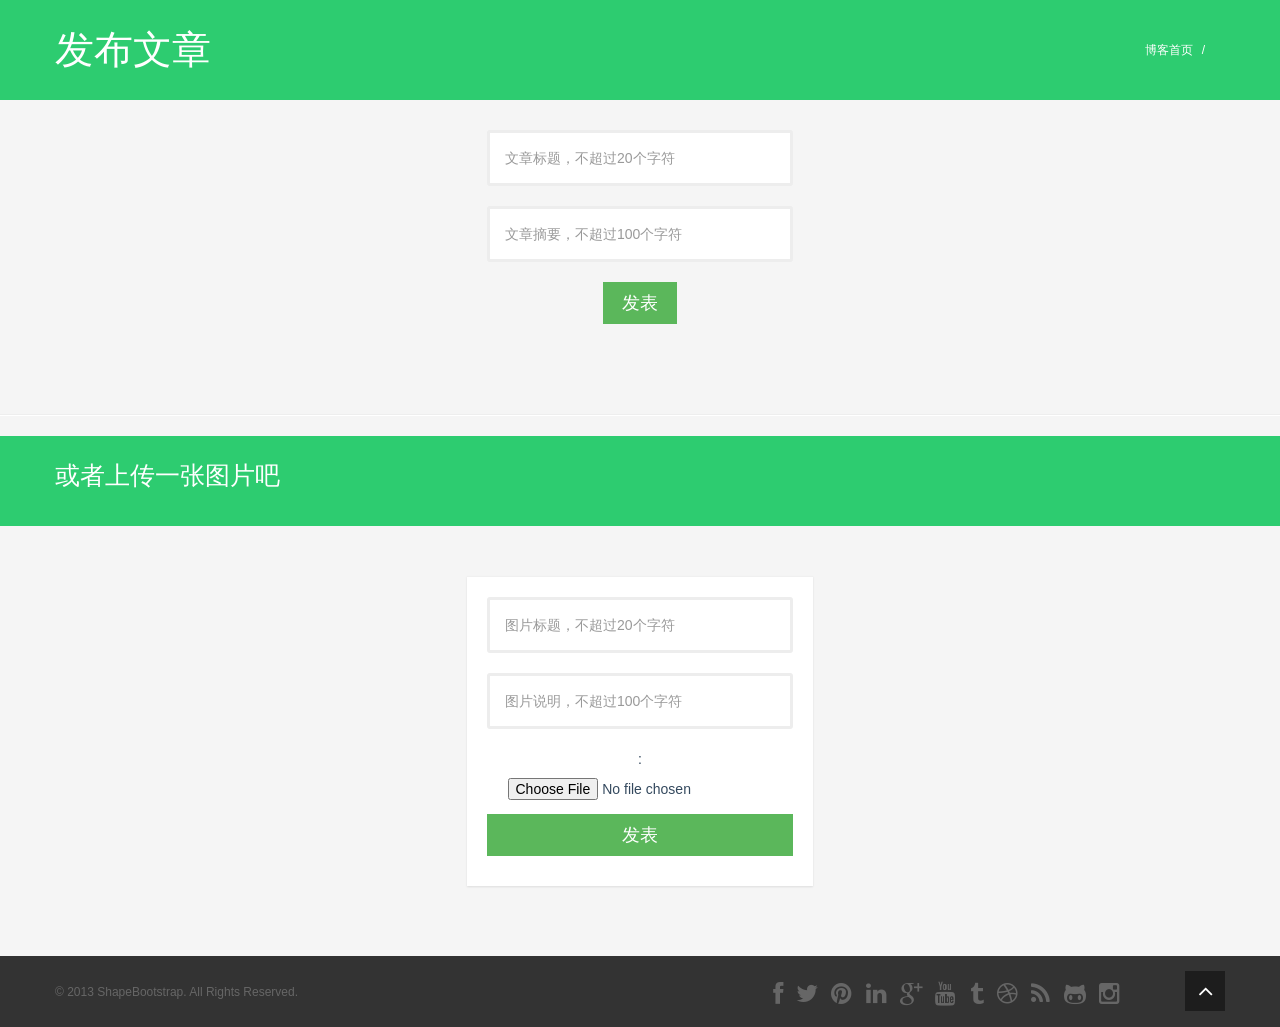
==== src/main/webapp/WEB-INF/templates/add.html @ ae58a2ca "回寝室继续写" ====
<!DOCTYPE html>
<!--[if lt IE 7]>      <html class="no-js lt-ie9 lt-ie8 lt-ie7"> <![endif]-->
<!--[if IE 7]>         <html class="no-js lt-ie9 lt-ie8"> <![endif]-->
<!--[if IE 8]>         <html class="no-js lt-ie9"> <![endif]-->
<!--[if gt IE 8]><!--> <html class="no-js"> <!--<![endif]-->
<head>
  <meta charset="utf-8">
  <meta http-equiv="X-UA-Compatible" content="IE=edge,chrome=1">
  <title>Registration | Nova</title>
  <meta name="description" content="">
  <meta name="viewport" content="width=device-width">

  <link rel="stylesheet" href="css/bootstrap.min.css">
  <link rel="stylesheet" href="css/bootstrap-responsive.min.css">
  <link rel="stylesheet" href="css/font-awesome.min.css">
  <link rel="stylesheet" href="css/main.css">
  <link rel="stylesheet" href="css/sl-slide.css">

  <script src="js/vendor/modernizr-2.6.2-respond-1.1.0.min.js"></script>

  <!-- Le fav and touch icons -->
  <link rel="shortcut icon" href="images/ico/favicon.ico">
  <link rel="apple-touch-icon-precomposed" sizes="144x144" href="images/ico/apple-touch-icon-144-precomposed.png">
  <link rel="apple-touch-icon-precomposed" sizes="114x114" href="images/ico/apple-touch-icon-114-precomposed.png">
  <link rel="apple-touch-icon-precomposed" sizes="72x72" href="images/ico/apple-touch-icon-72-precomposed.png">
  <link rel="apple-touch-icon-precomposed" href="images/ico/apple-touch-icon-57-precomposed.png">
</head>

<body>

 

<header class="navbar navbar-fixed-top">
  <section class="title">
    <div class="container">
      <div class="row-fluid">
        <div class="span6">
          <h1>发布文章</h1>
        </div>
        <div class="span6">
          <ul class="breadcrumb pull-right">
            <li><a href="/">博客首页</a> <span class="divider">/</span></li>
          </ul>
        </div>
      </div>
    </div>
  </section>
  </header>
  <!-- / .title -->       


  <section id="about-us" class="container">
    <form class="center" action='' method="POST">
        <div class="control-group">
          <!-- Username -->
          <div class="controls">
            <input type="text" id="title" name="title" placeholder="文章标题，不超过20个字符" class="input-xlarge" required="required">
          </div>
        </div>

        <div class="control-group">
          <!-- E-mail -->
          <div class="controls">
            <input type="text" id="summary" name="summary" placeholder="文章摘要，不超过100个字符" class="input-xlarge" required="required">
          </div>
        </div>

        <div class="control-group">
           <script id="editor" type="text/plain" style="height:500px;"></script>
        </div>

        
        <div class="control-group">
          <!-- Button -->
          <div>
            <button class="btn btn-success btn-large">发表</button>
          </div>

    </form>
  </section>
  
<hr>
  <section class="title">
    <div class="container">
      <div class="row-fluid">
        <div class="span6">
          <h3>或者上传一张图片吧</h3>
        </div>
      </div>
    </div>
  </section>
  <section id="registration-page" class="container">
    <form class="center" action='' method="POST">
      <fieldset class="registration-form">
        <div class="control-group">
          <!-- Username -->
          <div class="controls">
            <input type="text" id="title" name="title" placeholder="图片标题，不超过20个字符" class="input-xlarge" required="required">
          </div>
        </div>

        <div class="control-group">
          <!-- E-mail -->
          <div class="controls">
            <input type="text" id="summary" name="summary" placeholder="图片说明，不超过100个字符" class="input-xlarge" required="required">
          </div>
        </div>

        <div class="control-group">
           <div class="form-group">
             <label for="input" class="col-sm-2 control-label">:</label>
             <div class="col-sm-10">
               <input type="file" name="" id="input" class="form-control" value="" required="required" pattern="" title="">
             </div>
           </div>
        </div>

        

        <div class="control-group">
          <!-- Button -->
          <div class="controls">
            <button class="btn btn-success btn-large btn-block">发表</button>
          </div>
        </div>
      </fieldset>
    </form>
  </section>

</section>
<!--/bottom-->

<!--Footer-->
<footer id="footer">
    <div class="container">
        <div class="row-fluid">
            <div class="span5 cp">
                &copy; 2013 <a target="_blank" href="http://shapebootstrap.net/" title="Free Twitter Bootstrap WordPress Themes and HTML templates">ShapeBootstrap</a>. All Rights Reserved.
            </div>
            <!--/Copyright-->

            <div class="span6">
                <ul class="social pull-right">
                    <li><a href="#"><i class="icon-facebook"></i></a></li>
                    <li><a href="#"><i class="icon-twitter"></i></a></li>
                    <li><a href="#"><i class="icon-pinterest"></i></a></li>
                    <li><a href="#"><i class="icon-linkedin"></i></a></li>
                    <li><a href="#"><i class="icon-google-plus"></i></a></li>                       
                    <li><a href="#"><i class="icon-youtube"></i></a></li>
                    <li><a href="#"><i class="icon-tumblr"></i></a></li>                        
                    <li><a href="#"><i class="icon-dribbble"></i></a></li>
                    <li><a href="#"><i class="icon-rss"></i></a></li>
                    <li><a href="#"><i class="icon-github-alt"></i></a></li>
                    <li><a href="#"><i class="icon-instagram"></i></a></li>                   
                </ul>
            </div>

            <div class="span1">
                <a id="gototop" class="gototop pull-right" href="#"><i class="icon-angle-up"></i></a>
            </div>
            <!--/Goto Top-->
        </div>
    </div>
</footer>
<!--/Footer-->

<!--  Login form -->
<div class="modal hide fade in" id="loginForm" aria-hidden="false">
    <div class="modal-header">
        <i class="icon-remove" data-dismiss="modal" aria-hidden="true"></i>
        <h4>Login Form</h4>
    </div>
    <!--Modal Body-->
    <div class="modal-body">
        <form class="form-inline" action="index.html" method="post" id="form-login">
            <input type="text" class="input-small" placeholder="Email">
            <input type="password" class="input-small" placeholder="Password">
            <label class="checkbox">
                <input type="checkbox"> Remember me
            </label>
            <button type="submit" class="btn btn-primary">Sign in</button>
        </form>
        <a href="#">Forgot your password?</a>
    </div>
    <!--/Modal Body-->
</div>
<!--  /Login form -->

<script src="js/vendor/jquery-1.9.1.min.js"></script>
<script src="js/vendor/bootstrap.min.js"></script>
<script src="js/main.js"></script>

</body>
</html>
---- src/main/webapp/WEB-INF/templates/css/main.css ----
.clearfix{*zoom:1}.clearfix:before,.clearfix:after{display:table;content:"";line-height:0}.clearfix:after{clear:both}.hide-text{font:0/0 a;color:transparent;text-shadow:none;background-color:transparent;border:0}.input-block-level{display:block;width:100%;min-height:30px;-webkit-box-sizing:border-box;-moz-box-sizing:border-box;box-sizing:border-box}body{padding-top:80px;font-size:12px;color:#34495e;background:#f5f5f5}body h1,body h2,body h3,body h4,body .created{font-family:"Fjalla One";font-weight:normal}body h5,body h6{margin:0}body h3,body h4{margin-top:0}.btn{-webkit-border-radius:0;-moz-border-radius:0;border-radius:0;border:0;background-image:none;text-shadow:none;-webkit-box-shadow:none;-moz-box-shadow:none;box-shadow:none}.btn.btn-transparent{border:3px solid #fff;background:transparent;color:#fff}.btn.btn-transparent:hover{border-color:rgba(255,255,255,0.5)}.btn.btn-link{color:#2dcc70;padding:0}.btn.btn-link:hover{text-decoration:none}.btn-primary{background-color:#2dcc70}.btn-primary:hover{background-color:#24a259}a{color:#2dcc70;-webkit-transition:300ms;-moz-transition:300ms;-o-transition:300ms;transition:300ms}a:hover,a:focus{color:#005580;text-decoration:none;outline:0}.dropdown-menu{margin-top:-1px;min-width:180px}body>section{padding:50px 0}body>section#slide-show{padding:0}#recent-works{background:#2dcc70;color:#fff}#recent-works .links>a{background:#fff;color:#2dcc70;text-shadow:none}#clients{background:#fff}#clients h4{color:#999}#clients .carousel{margin-bottom:0}#clients .clients ul.thumbnails{margin:0}#clients .clients ul.thumbnails>li{text-align:center;margin-bottom:0}#clients .prev,#clients .next{color:#999}.title{background:#2dcc70;color:#fff;padding:20px 0}.center{text-align:center}.box{background-color:#fff;border-top:1px solid #f0f0f0;-webkit-box-shadow:0 1px 2px 0 rgba(0,0,0,0.1);box-shadow:0 1px 2px 0 rgba(0,0,0,0.1);padding:10px;-webkit-border-radius:4px;-moz-border-radius:4px;border-radius:4px}.progress{margin-bottom:10px}.progress,.progress .bar{-webkit-border-radius:0;-moz-border-radius:0;border-radius:0;background-image:none;-webkit-box-shadow:none;-moz-box-shadow:none;box-shadow:none;text-shadow:none;height:30px;line-height:30px}.label,.badge{font-weight:300;font-size:90%}ul.breadcrumb{margin:12px 0 0;background:transparent}ul.breadcrumb>li{text-shadow:none}ul.breadcrumb>li>a,ul.breadcrumb>li .divider{color:#fff}ul.breadcrumb>li.active{color:rgba(255,255,255,0.7)}ul.tag-cloud li{display:inline-block;margin:0 0 2px 0}.btn-social{border:0;color:#fff;text-shadow:0 1px rgba(0,0,0,0.5)}.btn-social.btn-facebook{background:#4f7dd4}.btn-social.btn-facebook:hover{background:#789bde}.btn-social.btn-twitter{background:#5bceff}.btn-social.btn-twitter:hover{background:#8eddff}.btn-social.btn-linkedin{background:#21a6d8}.btn-social.btn-linkedin:hover{background:#49b9e3}.btn-social.btn-google-plus{background:#dc422b}.btn-social.btn-google-plus:hover{background:#e36957}.btn-social:hover{color:#fff}header.navbar .navbar-inner{background:#fff!important;border:0;-webkit-box-shadow:none;-moz-box-shadow:none;box-shadow:none}header #logo{width:220px;height:80px;background:url(../images/logo.png) no-repeat 0 50%}header.navbar{margin-bottom:0}header.navbar .nav{margin-top:20px}header.navbar .nav>li{margin-left:1px}header.navbar .nav>li>a{padding-top:10px;padding-bottom:10px;color:#333;font-family:"Fjalla One";font-size:14px;text-transform:uppercase;text-shadow:none}header.navbar .nav>li>a:hover{background:transparent;color:#2dcc70;-webkit-box-shadow:none;-moz-box-shadow:none;box-shadow:none}header.navbar .nav>li.active>a,header.navbar .nav>li.active>a:hover{background:transparent;color:#2dcc70;-webkit-box-shadow:none;-moz-box-shadow:none;box-shadow:none}header.navbar .nav>li.dropdown.open>a.dropdown-toggle{background:transparent;color:#2dcc70}header.navbar .nav>li.login>a{border-left:1px solid #e5e5e5}header .dropdown-menu{margin-top:20px}header .dropdown-menu:before{display:none!important}.navbar .nav li.dropdown.open>.dropdown-toggle,.navbar .nav li.dropdown.active>.dropdown-toggle,.navbar .nav li.dropdown.open.active>.dropdown-toggle{background-color:transparent;color:#2dcc70}.navbar .nav>.active>a,.navbar .nav>.active>a:hover,.navbar .nav>.active>a:focus{-webkit-box-shadow:none;-moz-box-shadow:none;box-shadow:none}.navbar .nav>li>a:focus,.navbar .nav>li>a:hover{color:#2dcc70}.dropdown-menu{-webkit-border-radius:0;-moz-border-radius:0;border-radius:0;-webkit-box-shadow:none;-moz-box-shadow:none;box-shadow:none;padding:0;border:0}.dropdown-menu>.active>a,.dropdown-menu>.active>a:hover,.dropdown-menu>.active>a:focus,.dropdown-menu>li>a:hover,.dropdown-menu>li>a:focus,.dropdown-submenu:hover>a,.dropdown-submenu:focus>a{background:#24a259}.main-info{background-color:#fff;color:#999}.main-info h4{color:#999}.icon-medium{font-size:18px;width:18px;line-height:18px;text-align:center;display:inline-block;background:#2dcc70;padding:10px;-webkit-border-radius:100%;-moz-border-radius:100%;border-radius:100%;color:#fff}.modal{border:0}.modal#loginForm{width:600px;margin-left:-300px}.modal .modal-header{border:0;padding:20px 20px 0}.modal .modal-header>h4{font-weight:300;font-size:14px;color:#848484;text-transform:uppercase;margin:0}.modal .modal-body{padding:20px}.modal input[type="text"],.modal input[type="password"]{padding:5px 10px;min-height:30px;width:130px;margin-right:10px}.modal .icon-remove{color:#848484;position:absolute;right:-5px;top:-5px;width:16px;height:16px;line-height:16px;text-align:center;display:block;background:#ebebeb;-webkit-border-radius:100%;-moz-border-radius:100%;border-radius:100%;cursor:pointer}.modal button{margin-left:10px;border:0}.gap{margin-bottom:50px}.big-gap{margin-bottom:100px}.no-margin{margin:0;padding:0}#services{background:#252525;color:#999}#services h1,#services h2,#services h3,#services h4,#services h5,#services h6{color:#fff}#main-contents{margin-top:20px}#main-contents .blog-news .created{font-size:18px;color:#2dcc70}.registration-form{border:0;background-color:#fff;border-top:1px solid #f0f0f0;-webkit-box-shadow:0 1px 2px 0 rgba(0,0,0,0.1);-moz-box-shadow:0 1px 2px 0 rgba(0,0,0,0.1);box-shadow:0 1px 2px 0 rgba(0,0,0,0.1);padding:20px;display:inline-block}#bottom{background:#232323;color:#6f6f6f}#bottom h4{margin-top:0;margin-bottom:15px}#bottom h1,#bottom h2,#bottom h3,#bottom h4,#bottom h5,#bottom h6{color:#fff}#bottom a{color:#6f6f6f}#bottom a:hover{color:#2dcc70}#bottom ul.address>li{position:relative;padding-left:20px;margin-top:10px}#bottom ul.address>li:first-child{margin-top:0}#bottom ul.address>li>i{position:absolute;top:3px;left:0}#bottom ul.thumbnails{margin-bottom:0}#bottom ul.thumbnails li{margin-bottom:5px}ul.arrow,ul.arrow-double,ul.tick,ul.cross,ul.star,ul.rss{list-style:none;padding:0;margin:0}ul.arrow li::before,ul.arrow-double li::before,ul.tick li::before,ul.cross li::before,ul.star li::before,ul.rss li::before,ul.arrow li::after,ul.arrow-double li::after,ul.tick li::after,ul.cross li::after,ul.star li::after,ul.rss li::after{font-family:FontAwesome;font-size:11px}ul.arrow li::before,ul.arrow-double li::before,ul.tick li::before,ul.cross li::before,ul.star li::before,ul.rss li::before{margin-right:5px}ul.arrow li::before{content:"\f105"}ul.arrow-double li::before{content:"\f101"}ul.tick li::before{content:"\f00c"}ul.cross li::before{content:"\f00d"}ul.star li::before{content:"\f006"}ul.rss li::before{content:"\f09e"}#footer{background:#333;padding-top:15px;padding-bottom:15px;color:#666}#footer a{color:#666}#footer a:hover{color:#2dcc70}#footer #gototop{height:40px;line-height:40px;width:40px;text-align:center;display:inline-block;background:#1d1d1d;font-size:24px;color:#fff}#footer #gototop:hover{background:#2b2b2b;text-decoration:none}#footer .cp{margin-top:11px}ul.social{list-style:none;margin:10px 0 0;padding:0;display:inline-block}ul.social>li{display:inline-block;margin:0 5px}ul.social>li>a{font-size:24px;color:#666}ul.social>li>a:hover{color:#999}.box-border{padding:15px}.accordion-group{background-color:#fff;border-top:1px solid #f0f0f0}.accordion-heading .accordion-toggle{color:#666;font-weight:700}.accordion-inner{border-top:0}.blog .blog-item h2{margin-top:0}.blog .blog-item .date span{display:block;text-align:center}.blog .blog-item .date span.day{font-size:50px;line-height:50px;padding-top:10px;font-family:"Fjalla One",sans-serif}.blog .blog-item .date span.month{font-size:18px}.blog .blog-item .tag{margin-top:5px}.blog .blog-item .avatar{margin-top:5px}select,textarea,input[type="text"],input[type="password"],input[type="datetime"],input[type="datetime-local"],input[type="date"],input[type="month"],input[type="time"],input[type="week"],input[type="number"],input[type="email"],input[type="url"],input[type="search"],input[type="tel"],input[type="color"],.uneditable-input{-webkit-border-radius:3px;-moz-border-radius:3px;border-radius:3px;-webkit-box-shadow:none;-moz-box-shadow:none;box-shadow:none;min-height:50px;padding:0 15px;border:3px solid #ededed}select:focus,textarea:focus,input[type="text"]:focus,input[type="password"]:focus,input[type="datetime"]:focus,input[type="datetime-local"]:focus,input[type="date"]:focus,input[type="month"]:focus,input[type="time"]:focus,input[type="week"]:focus,input[type="number"]:focus,input[type="email"]:focus,input[type="url"]:focus,input[type="search"]:focus,input[type="tel"]:focus,input[type="color"]:focus,.uneditable-input:focus{border-color:#2dcc70;-webkit-box-shadow:none;-moz-box-shadow:none;box-shadow:none}.input-block-level{min-height:50px}textarea#message{padding:10px 15px;height:219px}.widget{margin-bottom:30px}.widget>h3{font-size:16px;margin-top:0}.widget h5{margin-top:10px}.widget .date{margin-top:5px;padding:8px 10px;background:#2dcc70}.widget .date>span{display:block;text-align:center;font-family:"Fjalla One";color:#fff}.widget .date>span.month{font-size:14px;line-height:14px;font-weight:700;text-transform:uppercase}.widget .date>span.day{font-size:18px;line-height:18px}#pricing-table{margin-top:20px;margin-bottom:30px}#pricing-table .plan{list-style:none;margin:0;padding:0;color:#fff}#pricing-table .plan.featured{-webkit-transform:scale(1.1);-moz-transform:scale(1.1);-ms-transform:scale(1.1);-o-transform:scale(1.1);transform:scale(1.1)}#pricing-table .plan>li{padding:10px 15px}#pricing-table .plan>li.plan-name{background:rgba(0,0,0,0.1)}#pricing-table .plan>li.plan-name h3{margin:10px 0}#pricing-table .plan>li.plan-action{padding:20px 0}#pricing-table .plan1{background:#1abc9c}#pricing-table .plan2{background:#e74c3c}#pricing-table .plan3{background:#3498db}#pricing-table .plan4{background:#9b59b6}ul.gallery{display:block;margin:-15px}ul.gallery.col-1 li{width:100%}ul.gallery.col-2 li{width:50%}ul.gallery.col-3 li{width:33.3333%}ul.gallery.col-4 li{width:25%}ul.gallery li{display:block;padding:0;margin:0;float:left}ul.gallery li .desc{margin:15px}ul.gallery li .preview{margin:15px;display:block;position:relative}ul.gallery li .preview .overlay{width:100%;height:100%;position:absolute;left:0;top:0;background:rgba(0,0,0,0.6);opacity:0;filter:alpha(opacity=0);-webkit-transition:opacity 300ms;-moz-transition:opacity 300ms;-o-transition:opacity 300ms;transition:opacity 300ms}ul.gallery li .preview .links{width:104px;height:40px;position:absolute;top:50%;left:50%;margin-top:-20px;margin-left:-52px;opacity:0;filter:alpha(opacity=0);-webkit-transform:translate(0,-50px);-moz-transform:translate(0,-50px);-ms-transform:translate(0,-50px);-o-transform:translate(0,-50px);transform:translate(0,-50px);-webkit-transition:300ms;-moz-transition:300ms;-o-transition:300ms;transition:300ms}ul.gallery li .preview .links>a{width:50px;height:40px;line-height:40px;display:inline-block;text-align:center;background:#2dcc70;color:#fff;text-shadow:0 1px rgba(0,0,0,0.3);font-size:18px;margin:0 1px}ul.gallery li .preview:hover .overlay,ul.gallery li .preview:hover .links{opacity:1;filter:alpha(opacity=100)}ul.gallery li .preview:hover .links{-webkit-transform:translate(0,0);-moz-transform:translate(0,0);-ms-transform:translate(0,0);-o-transform:translate(0,0);transform:translate(0,0)}ul.faq{list-style:none;margin:0}ul.faq li{margin-top:30px}ul.faq li:first-child{margin-top:0}ul.faq li span.number{display:block;float:left;width:50px;height:50px;line-height:50px;text-align:center;background:#2dcc70;color:#fff;font-size:24px}ul.faq li>div{margin-left:70px}ul.faq li>div h3{margin-top:0}#error{text-align:center;margin-top:150px;margin-bottom:150px}
---- src/main/webapp/WEB-INF/templates/css/sl-slide.css ----
.sl-slider-wrapper {
	width: 100%;
	height: 520px;
	position: relative;
	overflow: hidden;
}

.sl-slide,
.sl-slides-wrapper,
.sl-slide-inner {
	position: absolute;
	width: 100%;
	height: 100%;
	top: 0;
	left: 0;
} 

.sl-slide {
	z-index: 1;
}

/* The duplicate parts/slices */

.sl-content-slice {
	overflow: hidden;
	position: absolute;
	-webkit-box-sizing: content-box;
	-moz-box-sizing: content-box;
	box-sizing: content-box;
	background: #fff;
	-webkit-backface-visibility: hidden;
	-moz-backface-visibility: hidden;
	-o-backface-visibility: hidden;
	-ms-backface-visibility: hidden;
	backface-visibility: hidden;
	opacity : 1;
}

/* Horizontal slice */

.sl-slide-horizontal .sl-content-slice {
	width: 100%;
	height: 50%;
	left: -200px;
	-webkit-transform: translateY(0%) scale(1);
	-moz-transform: translateY(0%) scale(1);
	-o-transform: translateY(0%) scale(1);
	-ms-transform: translateY(0%) scale(1);
	transform: translateY(0%) scale(1);
}

.sl-slide-horizontal .sl-content-slice:first-child {
	top: -200px;
	padding: 200px 200px 0px 200px;
}

.sl-slide-horizontal .sl-content-slice:nth-child(2) {
	top: 50%;
	padding: 0px 200px 200px 200px;
}

/* Vertical slice */

.sl-slide-vertical .sl-content-slice {
	width: 50%;
	height: 100%;
	top: -200px;
	-webkit-transform: translateX(0%) scale(1);
	-moz-transform: translateX(0%) scale(1);
	-o-transform: translateX(0%) scale(1);
	-ms-transform: translateX(0%) scale(1);
	transform: translateX(0%) scale(1);
}

.sl-slide-vertical .sl-content-slice:first-child {
	left: -200px;
	padding: 200px 0px 200px 200px;
}

.sl-slide-vertical .sl-content-slice:nth-child(2) {
	left: 50%;
	padding: 200px 200px 200px 0px;
}

/* Content wrapper */
/* Width and height is set dynamically */
.sl-content-wrapper {
	position: absolute;
}

.sl-content {
	width: 100%;
	height: 100%;
	background: #fff;
}

/* Default styles for background colors */
.sl-slide{
	display: none;
}
.sl-slide-horizontal .sl-slide-inner {
	background: #3498DB;
}

.sl-slide-vertical .sl-slide-inner {
	background: #E67E22;
}

.item3 .sl-slide-inner {
	background: #9B59B6;
}

.sl-slider h2 {
	padding: 170px 0 0;
	margin: 0;
	position: relative;
	font-size: 60px;
	line-height: normal;
	z-index: 100;
}

.sl-slider h2, .sl-slider h3{
	color: #fff;
}

.sl-slider h3 {
	margin-top: 0;
	position: relative;
	line-height: normal;
	z-index: 100;
}

/* Custom navigation arrows */
.nav-arrows{
	position: absolute;
	width: 100%;
	top: 50%;
	margin-top: -40px;
	height: 80px;
	display: block;
	z-index: 2000;
}
.nav-arrows span {
	position: absolute;
	cursor: pointer;
	width: 50px;
	height: 80px;
	display: block;
	line-height: 80px;
	font-size: 48px;
	color: rgba(255,255,255,.3);
	text-align: center;
	cursor: pointer;
	-webkit-transition: 300ms;
	-moz-transition: 300ms;
	-o-transition: 300ms;
	-ms-transition: 300ms;
	transition: 300ms;
}
.nav-arrows span:hover {
	color: #fff;	
}
.nav-arrows span.nav-arrow-prev {
	left: 0;
}

.nav-arrows span.nav-arrow-next {
	right: 0;
}

/* Animations for content elements */

@-webkit-keyframes roll{
	0% {-webkit-transform: translateX(500px) rotate(360deg);}
	100% {-webkit-transform: translateX(0px) rotate(0deg);}
}
@-moz-keyframes roll{
	0% {-moz-transform: translateX(500px) rotate(360deg); opacity: 0;}
	100% {-moz-transform: translateX(0px) rotate(0deg); opacity: 1;}
}
@-o-keyframes roll{
	0% {-o-transform: translateX(500px) rotate(360deg); opacity: 0;}
	100% {-o-transform: translateX(0px) rotate(0deg); opacity: 1;}
}
@-ms-keyframes roll{
	0% {-ms-transform: translateX(500px) rotate(360deg); opacity: 0;}
	100% {-ms-transform: translateX(0px) rotate(0deg); opacity: 1;}
}
@keyframes roll{
	0% {transform: translateX(500px) rotate(360deg); opacity: 0;}
	100% {transform: translateX(0px) rotate(0deg); opacity: 1;}
}
@-webkit-keyframes moveUp{
	0% {-webkit-transform: translateY(40px);}
	100% {-webkit-transform: translateY(0px);}
}
@-moz-keyframes moveUp{
	0% {-moz-transform: translateY(40px);}
	100% {-moz-transform: translateY(0px);}
}
@-o-keyframes moveUp{
	0% {-o-transform: translateY(40px);}
	100% {-o-transform: translateY(0px);}
}
@-ms-keyframes moveUp{
	0% {-ms-transform: translateY(40px);}
	100% {-ms-transform: translateY(0px);}
}
@keyframes moveUp{
	0% {transform: translateY(40px);}
	100% {transform: translateY(0px);}
}
@-webkit-keyframes fadeIn{
	0% {opacity: 0;}
	100% {opacity: 1;}
}
@-moz-keyframes fadeIn{
	0% {opacity: 0;}
	100% {opacity: 1;}
}
@-o-keyframes fadeIn{
	0% {opacity: 0;}
	100% {opacity: 1;}
}
@-ms-keyframes fadeIn{
	0% {opacity: 0;}
	100% {opacity: 1;}
}
@keyframes fadeIn{
	0% {opacity: 0;}
	100% {opacity: 1;}
}
@-webkit-keyframes scaleDown{
	0% {-webkit-transform: scale(1);}
	100% {-webkit-transform: scale(0.5);}
}
@-moz-keyframes scaleDown{
	0% {-moz-transform: scale(1);}
	100% {-moz-transform: scale(0.5);}
}
@-o-keyframes scaleDown{
	0% {-o-transform: scale(1);}
	100% {-o-transform: scale(0.5);}
}
@-ms-keyframes scaleDown{
	0% {-ms-transform: scale(1);}
	100% {-ms-transform: scale(0.5);}
}
@keyframes scaleDown{
	0% {transform: scale(1);}
	100% {transform: scale(0.5);}
}
@-webkit-keyframes fadeOut{
	0% {opacity: 1;}
	100% {opacity: 0;}
}
@-moz-keyframes fadeOut{
	0% {opacity: 1;}
	100% {opacity: 0;}
}
@-o-keyframes fadeOut{
	0% {opacity: 1;}
	100% {opacity: 0;}
}
@-ms-keyframes fadeOut{
	0% {opacity: 1;}
	100% {opacity: 0;}
}
@keyframes fadeOut{
	0% {opacity: 1;}
	100% {opacity: 0;}
}


/* Media Queries for custom slider */

@media screen and (max-width: 660px) {
	.demo-1 .deco {
		width: 130px;
		height: 130px;
		margin-left: -65px;
		margin-bottom: 50px;
	}

	.demo-1 [data-icon]:after {
		width: 110px;
		height: 110px;
		line-height: 110px;
		font-size: 40px;
		margin: -55px 0 0 -55px;
	}

	.demo-1 .sl-slide blockquote {
		margin-bottom: -120px;
	}

	.demo-1 .sl-slide h2 {
		line-height: 22px;
		font-size: 18px;
		margin-bottom: -40px;
		letter-spacing: 8px;
	}

	.demo-1 .sl-slide blockquote p:before {
		line-height: 10px;
		width: 40px;
		height: 40px;
		font-size: 120px;
		left: -45px;
	}

	.demo-2 .sl-slider-wrapper {
		height: 500px;
	}

	.demo-2 .sl-slider h2 {
		font-size: 36px;
	}

	.demo-2 .sl-slider blockquote {
		font-size: 16px;
	}

}
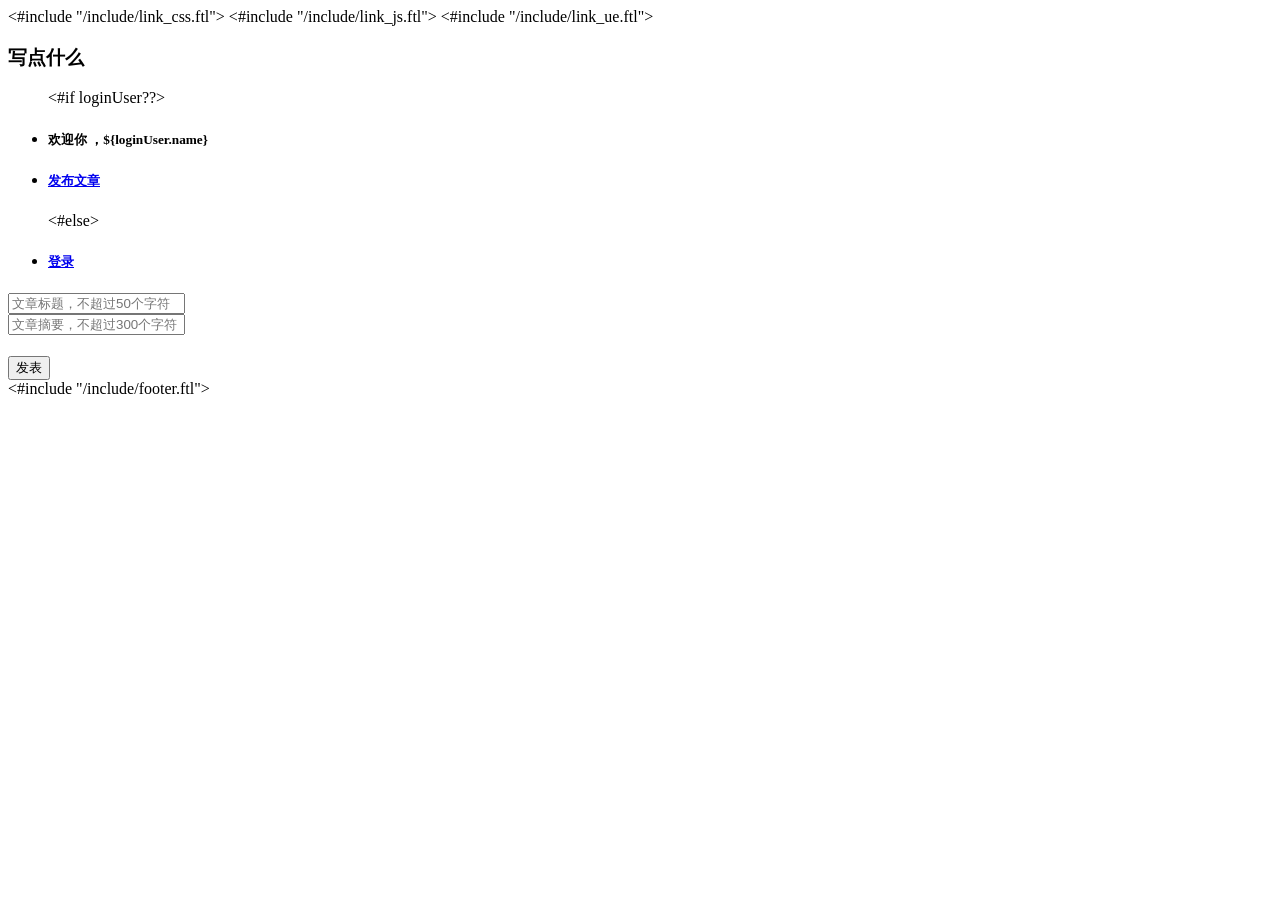
==== commit 871156ec: "大部分功能完成" ====
--- a/src/main/webapp/WEB-INF/templates/add.html
+++ b/src/main/webapp/WEB-INF/templates/add.html
@@ -6,24 +6,17 @@
 <head>
   <meta charset="utf-8">
   <meta http-equiv="X-UA-Compatible" content="IE=edge,chrome=1">
-  <title>Registration | Nova</title>
+  <title>PMX博客 | 发表</title>
   <meta name="description" content="">
   <meta name="viewport" content="width=device-width">
 
-  <link rel="stylesheet" href="css/bootstrap.min.css">
-  <link rel="stylesheet" href="css/bootstrap-responsive.min.css">
-  <link rel="stylesheet" href="css/font-awesome.min.css">
-  <link rel="stylesheet" href="css/main.css">
-  <link rel="stylesheet" href="css/sl-slide.css">
 
-  <script src="js/vendor/modernizr-2.6.2-respond-1.1.0.min.js"></script>
 
-  <!-- Le fav and touch icons -->
-  <link rel="shortcut icon" href="images/ico/favicon.ico">
-  <link rel="apple-touch-icon-precomposed" sizes="144x144" href="images/ico/apple-touch-icon-144-precomposed.png">
-  <link rel="apple-touch-icon-precomposed" sizes="114x114" href="images/ico/apple-touch-icon-114-precomposed.png">
-  <link rel="apple-touch-icon-precomposed" sizes="72x72" href="images/ico/apple-touch-icon-72-precomposed.png">
-  <link rel="apple-touch-icon-precomposed" href="images/ico/apple-touch-icon-57-precomposed.png">
+    <#include "/include/link_css.ftl">
+    <#include "/include/link_js.ftl">
+    <#include "/include/link_ue.ftl">
+
+   <script src="${rc.contextPath}/js/add.js"></script>
 </head>
 
 <body>
@@ -34,14 +27,26 @@
   <section class="title">
     <div class="container">
       <div class="row-fluid">
-        <div class="span6">
-          <h1>发布文章</h1>
+        <div class="span5">
+          <h3>写点什么</h3>
         </div>
-        <div class="span6">
-          <ul class="breadcrumb pull-right">
-            <li><a href="/">博客首页</a> <span class="divider">/</span></li>
-          </ul>
-        </div>
+        <div class="span7">
+                    <ul class="breadcrumb pull-right">
+                       <#if loginUser??>
+                        <li>
+                            <h5>欢迎你 ，${loginUser.name}</h5>
+                        </li>
+                        <li class="login">
+                            <a  href="add"><h5>发布文章</h5></a>
+                        </li>
+                        <#else>
+                        <li class="login">
+                            <a href="user/login"><h5>登录</h5></a>
+                        </li>
+                        </#if>
+                       
+                    </ul>
+                </div>
       </div>
     </div>
   </section>
@@ -50,145 +55,52 @@
 
 
   <section id="about-us" class="container">
-    <form class="center" action='' method="POST">
+    <form class="center" action="save" method="POST">
         <div class="control-group">
           <!-- Username -->
           <div class="controls">
-            <input type="text" id="title" name="title" placeholder="文章标题，不超过20个字符" class="input-xlarge" required="required">
+            <input type="text" id="title" name="title" placeholder="文章标题，不超过50个字符" class="input-xlarge" required="required">
           </div>
+          <span style="color: red" id="titleError" hidden>文章的标题是必填项</span>
         </div>
 
         <div class="control-group">
           <!-- E-mail -->
           <div class="controls">
-            <input type="text" id="summary" name="summary" placeholder="文章摘要，不超过100个字符" class="input-xlarge" required="required">
+            <input type="text" id="summary" name="summary" placeholder="文章摘要，不超过300个字符" class="input-xlarge" required="required">
           </div>
         </div>
+         <span style="color: red" id="summaryError" hidden>文章的摘要是必填项</span>
+        <div class="control-group">
+         <span style="color: red" id="contentError" hidden>文章的内容是必填项</span>
+           <script id="editor" type="text/plain" style="height:500px;"></script>
+           <input type="text" name="content" id="content"  value="" style='Visibility:hidden'>
 
-        <div class="control-group">
-           <script id="editor" type="text/plain" style="height:500px;"></script>
         </div>
-
+          
         
         <div class="control-group">
           <!-- Button -->
           <div>
-            <button class="btn btn-success btn-large">发表</button>
+            <button class="btn btn-success btn-large" onclick="return saveArticle();">发表</button>
           </div>
 
     </form>
   </section>
   
-<hr>
-  <section class="title">
-    <div class="container">
-      <div class="row-fluid">
-        <div class="span6">
-          <h3>或者上传一张图片吧</h3>
-        </div>
-      </div>
-    </div>
-  </section>
-  <section id="registration-page" class="container">
-    <form class="center" action='' method="POST">
-      <fieldset class="registration-form">
-        <div class="control-group">
-          <!-- Username -->
-          <div class="controls">
-            <input type="text" id="title" name="title" placeholder="图片标题，不超过20个字符" class="input-xlarge" required="required">
-          </div>
-        </div>
-
-        <div class="control-group">
-          <!-- E-mail -->
-          <div class="controls">
-            <input type="text" id="summary" name="summary" placeholder="图片说明，不超过100个字符" class="input-xlarge" required="required">
-          </div>
-        </div>
-
-        <div class="control-group">
-           <div class="form-group">
-             <label for="input" class="col-sm-2 control-label">:</label>
-             <div class="col-sm-10">
-               <input type="file" name="" id="input" class="form-control" value="" required="required" pattern="" title="">
-             </div>
-           </div>
-        </div>
-
-        
-
-        <div class="control-group">
-          <!-- Button -->
-          <div class="controls">
-            <button class="btn btn-success btn-large btn-block">发表</button>
-          </div>
-        </div>
-      </fieldset>
-    </form>
-  </section>
 
 </section>
 <!--/bottom-->
 
 <!--Footer-->
 <footer id="footer">
-    <div class="container">
-        <div class="row-fluid">
-            <div class="span5 cp">
-                &copy; 2013 <a target="_blank" href="http://shapebootstrap.net/" title="Free Twitter Bootstrap WordPress Themes and HTML templates">ShapeBootstrap</a>. All Rights Reserved.
-            </div>
-            <!--/Copyright-->
-
-            <div class="span6">
-                <ul class="social pull-right">
-                    <li><a href="#"><i class="icon-facebook"></i></a></li>
-                    <li><a href="#"><i class="icon-twitter"></i></a></li>
-                    <li><a href="#"><i class="icon-pinterest"></i></a></li>
-                    <li><a href="#"><i class="icon-linkedin"></i></a></li>
-                    <li><a href="#"><i class="icon-google-plus"></i></a></li>                       
-                    <li><a href="#"><i class="icon-youtube"></i></a></li>
-                    <li><a href="#"><i class="icon-tumblr"></i></a></li>                        
-                    <li><a href="#"><i class="icon-dribbble"></i></a></li>
-                    <li><a href="#"><i class="icon-rss"></i></a></li>
-                    <li><a href="#"><i class="icon-github-alt"></i></a></li>
-                    <li><a href="#"><i class="icon-instagram"></i></a></li>                   
-                </ul>
-            </div>
-
-            <div class="span1">
-                <a id="gototop" class="gototop pull-right" href="#"><i class="icon-angle-up"></i></a>
-            </div>
-            <!--/Goto Top-->
-        </div>
-    </div>
+    
 </footer>
 <!--/Footer-->
-
-<!--  Login form -->
-<div class="modal hide fade in" id="loginForm" aria-hidden="false">
-    <div class="modal-header">
-        <i class="icon-remove" data-dismiss="modal" aria-hidden="true"></i>
-        <h4>Login Form</h4>
-    </div>
-    <!--Modal Body-->
-    <div class="modal-body">
-        <form class="form-inline" action="index.html" method="post" id="form-login">
-            <input type="text" class="input-small" placeholder="Email">
-            <input type="password" class="input-small" placeholder="Password">
-            <label class="checkbox">
-                <input type="checkbox"> Remember me
-            </label>
-            <button type="submit" class="btn btn-primary">Sign in</button>
-        </form>
-        <a href="#">Forgot your password?</a>
-    </div>
-    <!--/Modal Body-->
-</div>
-<!--  /Login form -->
-
-<script src="js/vendor/jquery-1.9.1.min.js"></script>
-<script src="js/vendor/bootstrap.min.js"></script>
-<script src="js/main.js"></script>
-
+  <#include "/include/footer.ftl">
+  
+  <script type="text/javascript">
+   var ue = UE.getEditor('editor');
+  </script>
 </body>
 </html>
